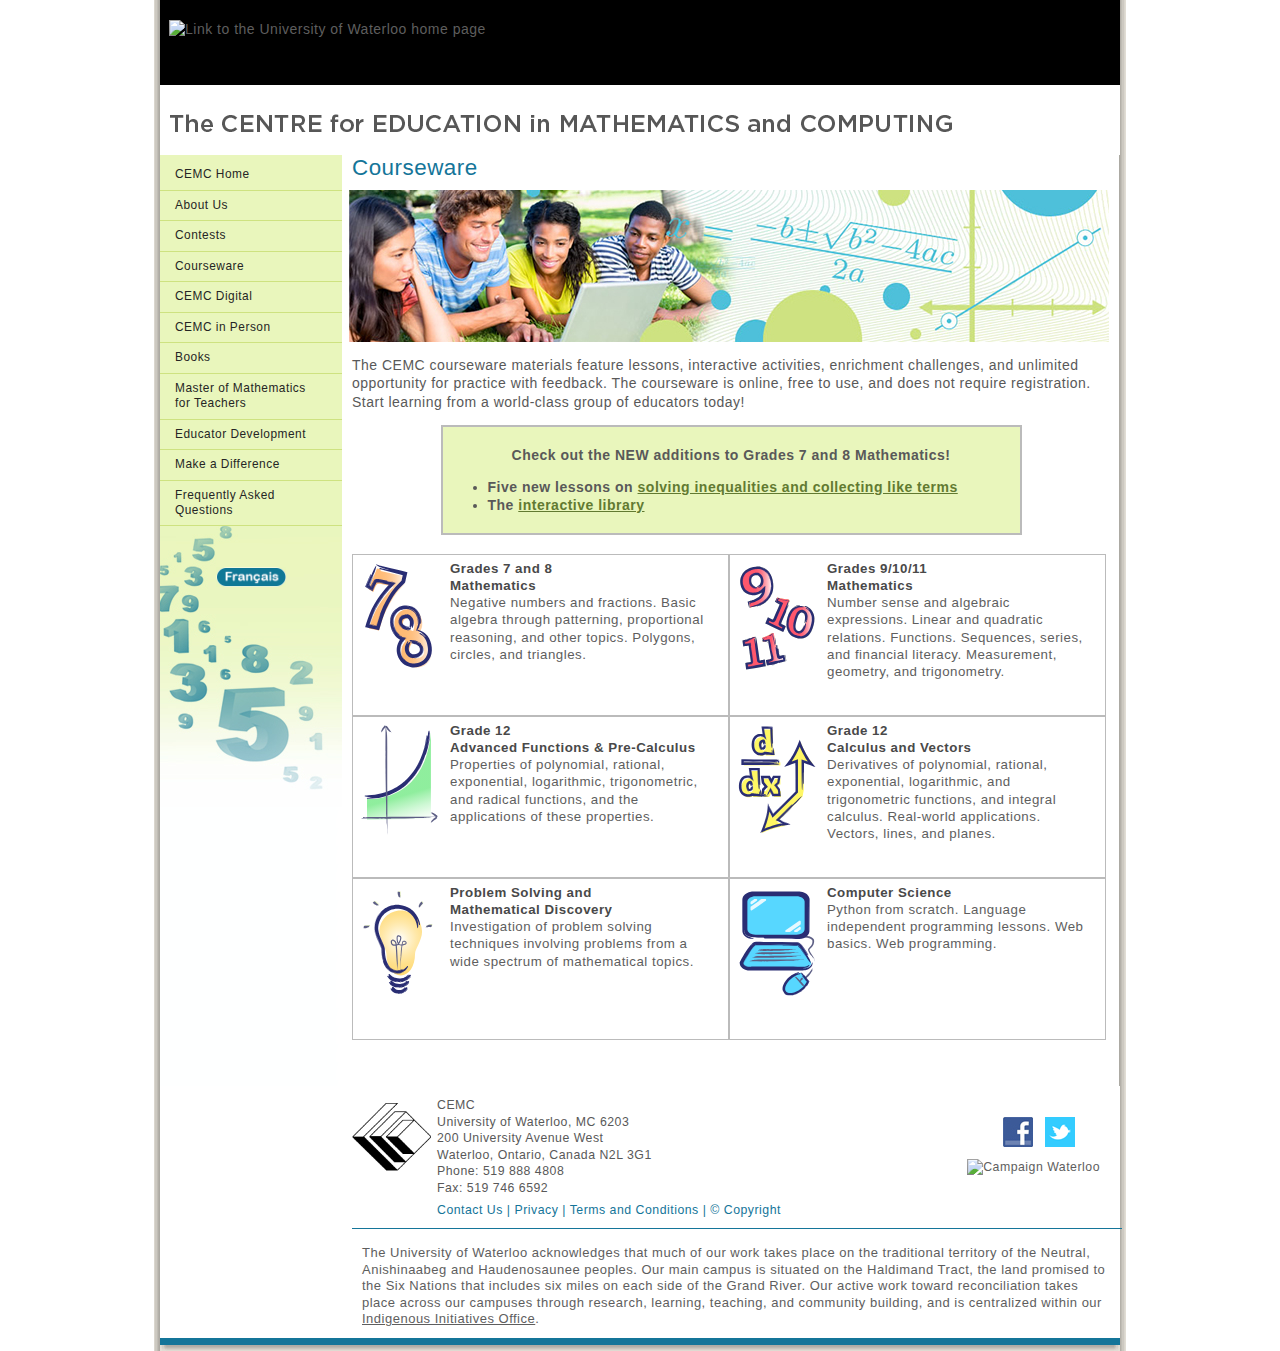
==== mathHome/cemc.uwaterloo.ca/resources/courseware/courseware.html @ 1f7eacf2 "Added new files" ====
<!DOCTYPE html>
<html lang="en">
<head>
<title>Courseware</title>
<!-- InstanceEndEditable -->
<style type="text/css" media="screen,print">
@import url("../../!css/cemc.css");
</style>

<style type="text/css" media="screen,print">
@import url("../../!css/2col.css");
</style>
<link rel="stylesheet" type="text/css" media="print" href="../../!css/print.css" />
<meta http-equiv="Content-Type" content="text/html; charset=iso-8859-1" />
<meta http-equiv="Content-Language" content="en-us" />
<meta name="description" content="The CEMC has become Canada's largest and most recognized outreach organization for promoting and creating activities and materials in mathematics and computer science." />
<meta name="robots" CONTENT="Noydir,Noodp"/>
<script src="../../Scripts/AC_RunActiveContent.js" type="text/javascript"></script>
<!-- InstanceParam name="Have You Seen" type="boolean" value="false" --><!-- InstanceParam name="imagebanner" type="boolean" value="true" --><!-- InstanceParam name="contestlinks" type="boolean" value="false" --><!-- InstanceParam name="rightcontent" type="boolean" value="false" -->

<script src="/js/Accordion.js" type="text/javascript"></script>

</head>
<body>
<div id="container">
<div id="bodycontainer">
	<div id="header">
<div id="clfbar">
    <div id="uw_wordmark">
           <a href="https://www.uwaterloo.ca">
  <img src="https://cemc.uwaterloo.ca/!images/UniversityOfWaterloo_header_logo.png" height="48" alt="Link to the University of Waterloo home page" />           </a>      </div><!-- end #uw_wordmark -->      <!-- end #searchbox -->
</div>

   <div id="wordmark">
      <h1 align="left"><a href="https://www.cemc.uwaterloo.ca/"><img src="../../!images/title_caps.gif" alt="Link to the CEMC home page"/></a></h1>
  </div>
</div>
	<a class="hide-element hide-element-focusable" href="#content">Skip to the content of the web site.</a>
		<div id="primarynavarea"> 
			<ul id="primarynav"> 
			  <li><a href="/index.html">CEMC Home</a>
			  </li>   
			  <li><a href="../../about-us/about-us.html">About Us</a>
			   </li>
			  <li> <a href="../../contests/contests.html">Contests</a> </li>
			  <li><a href="courseware.html">Courseware</a>
			    </li>
			   	  
			  <li> <a href="../cemc-digital.html">CEMC Digital</a>
			    </li>
			  
			  <li> <a href="../../events/cemc-in-person.html">CEMC in Person</a> </li>  	  
			    	  
			  <li> <a href="/books.html"> Books</a>
			    </li>
                
              <li><a href="/mmt.html">Master of Mathematics<br>
              for Teachers</a> </li> 	 
			  <li> <a href="../../events/educator-development.html">Educator Development</a>
			    </li>
			  <li> <a href="../../make-a-difference.html">Make a Difference</a> </li>

				<li><a href="/about-us/faq.html">Frequently Asked<br>Questions</a></li>
			</ul>
	  <ul id="languages"><li>
				<a href="courseware-f.html"><img src="../../!images/language_french.gif" alt="Fran&ccedil;ais" width="70" height="20" /></a>
		  </li></ul>
	</div>
		<a name="content" id="content"></a>
        

		<div id="contentbar">
		  <h1>
		Courseware		
		
          </h1>
		</div>
        <div id="imagebanner">
		<img src="../../!images/banners/courseware_banner.jpg" align="middle" alt="Image of students laying on grass looking at a computer" /><!-- InstanceEndEditable -->
        </div>
		<div id="primarycontarea">
			<div id="primarycontent"><!-- InstanceBeginEditable name="primarycontent" -->
				<p>The CEMC courseware materials feature lessons, interactive activities, enrichment challenges, and unlimited opportunity for practice with feedback. The courseware is online, free to use, and does not require registration. Start learning from a world-class group of educators today!</p>
                <table width="692" align="center" cellspacing="0" class="smalltable">
                <tr class="greenbar">
                    <td width="688"><div align="center">
                        
				    <p>Check out the NEW additions to Grades 7 and 8 Mathematics! </div><ul><li>Five new lessons on <a href="https://courseware.cemc.uwaterloo.ca/27?gid=76">solving inequalities and collecting like terms</a></li><li>The <a href="https://cemc2.math.uwaterloo.ca/resources/courseware/grade-7-8-interactive-library.php">interactive library</a></li></ul></p>
                    </td>
                </tr>
                </table><br>
                
                <div id="maincoursewarepage">
				<ul id="lessonsList">
   <li class="lessonG1 lessonG3">                    
   <a href="https://courseware.cemc.uwaterloo.ca/27">
   <img src="../../!images/courseware/cemc-icons-01-78.svg" alt="Graphic of a circle divided in thirds" width="82" height="115" class="imageleft2"/>

    <strong>Grades 7 and 8<br /> 
      Mathematics</strong><br />
      Negative numbers and fractions. Basic algebra through patterning, proportional reasoning, and other topics. Polygons, circles, and  triangles.
   </a>
   </li>
                   
   <li class="lessonG2 lessonG3">
   <a href="math91011/cemc.uwaterloo.ca/resources/courseware/grade-9-10-11.html"><img src="../../!images/courseware/cemc-icons-02-91011.svg" alt="graphic of plus minus sign" width="82" height="115" class="imageleft2"/>
       <strong>Grades 9/10/11<br />
      Mathematics</strong><br />
      Number sense and algebraic expressions. Linear and quadratic relations. Functions. Sequences, series, and financial literacy. Measurement, geometry, and trigonometry. 
   </a>
   </li>
   
   <li class="lessonG3"><a href="https://courseware.cemc.uwaterloo.ca/8"><img src="../../!images/courseware/cemc-icons-03-12Func.svg" alt="graphic of parametric curves" width="82" height="115" class="imageleft2"/><strong>Grade 12<br />Advanced Functions & Pre-Calculus</strong><br />
      Properties of polynomial, rational, exponential, logarithmic, trigonometric, and radical functions, and the applications of these properties. 
   </a></li>
   <li class="lessonG3"><a href="https://courseware.cemc.uwaterloo.ca/11"><img src="../../!images/courseware/cemc-icons-04-12Calc.svg" alt="graphic of a 3d cartesian plane point a" width="82" height="115" class="imageleft2"/><strong>Grade 12<br />Calculus and Vectors</strong><br />
      Derivatives of polynomial, rational, exponential, logarithmic, and trigonometric functions, and integral calculus. Real-world applications. Vectors, lines, and planes.&nbsp;
   </a></li>
   <li class="lessonG3"><a href="https://courseware.cemc.uwaterloo.ca/40"><img src="../../!images/courseware/cemc-icons-05-PS.svg" alt="graphic of light bulb sketch" width="82" height="115" class="imageleft2"/>
      <strong>Problem Solving and <br />Mathematical Discovery</strong><br />
      Investigation of problem solving techniques involving problems from a wide spectrum of mathematical topics.
   </a></li>
   <li class="lessonG4"><a href="https://open.cs.uwaterloo.ca/"><img src="../../!images/courseware/cemc-icons-06-CS.svg" alt="graphic of python brand" width="82" height="115" class="imageleft2"/><strong>Computer Science</strong><br />
      Python from scratch. Language independent programming lessons. Web basics. Web programming.
   </a></li>
</ul>
                </div>
<br /><br />
			<!-- InstanceEndEditable --></div>
		</div>
		
	<div id="footer">	
		<div id="departmentaddress">
			<div style="float:right" >
            <a href="https://twitter.com/UWaterlooCEMC"><img src="../../!images/twitterlogo.png" alt="CEMC on Twitter" border="0" class="twitterlogo" /></a>
            <a href="https://www.facebook.com/pages/CEMC-Centre-for-Education-in-Mathematics-and-Computing/144088622275314"><img src="../../!images/facebooklogo.jpg" alt="CEMC on Facebook" border="0" class="facebooklogo" /></a>
			<div style="clear:both"></div>
			<a href="https://campaign.uwaterloo.ca"><img src="https://www.uwaterloo.ca/images/template/littlecampaignlogo.gif" alt="Campaign Waterloo" border="0" class="campaignlogo" /></a>
            </div>
		  <p><a name="contact" id="contact"></a><img src="../../!images/cemc_logo.gif" class="logo" alt="CEMC logo"/>CEMC<br />
			University of Waterloo, MC 6203<br />
			200 University Avenue West<br />
			Waterloo, Ontario, Canada N2L 3G1<br />
			Phone: 519 888 4808<br />
		  Fax: 519 746 6592</p>
			<p class="links"><a href="../../about-us/contact-us.html" title="">Contact Us </a>|			  <a href="../../privacy.html">Privacy</a> | <a href="../../terms-and-conditions.html">Terms and Conditions</a> | &copy; <a href="../../copyright.html">Copyright</a> </p>
			<hr class align="left" noshade width="100%" size="0" color="#147599">
			<div id="footer-message">The University of Waterloo acknowledges that much of our work takes place on the traditional territory of the Neutral, Anishinaabeg and Haudenosaunee peoples. Our main campus is situated on the Haldimand Tract, the land promised to the Six Nations that includes six miles on each side of the Grand River. Our active work toward reconciliation takes place across our campuses through research, learning, teaching, and community building, and is centralized within our<a href="https://uwaterloo.ca/human-rights-equity-inclusion/indigenousinitiatives"> Indigenous Initiatives Office</a>.</div>
		</div>
	</div>
</div>
</div>
<script type="text/javascript">
var gaJsHost = (("https:" == document.location.protocol) ? "https://ssl." : "http://www.");
document.write(unescape("%3Cscript src='" + gaJsHost + "google-analytics.com/ga.js' type='text/javascript'%3E%3C/script%3E"));
</script>
<script type="text/javascript">
var pageTracker = _gat._getTracker("UA-38946003-1");
pageTracker._initData();
pageTracker._trackPageview();
</script>
</body>
<!-- InstanceEnd --></html>
---- mathHome/cemc.uwaterloo.ca/!css/print.css ----
body {
	font-size: 10pt;
	background-color: #FFFFFF;
	background-image: none;
	width: 100%;
}
/* Sept 2, 2008 - Removed by JP
#collage {
	margin: 6pt 0;
	padding: 0;
	position: relative;
	top: 0;
	left: 0;
	width: 100%;
}
*/
#header, #contentbar, #primarycontarea, #primarycontent, #footer {
	padding: 0;
	margin: 0;
	width: 100% !important;
	border: none;
}
#header {
	padding-bottom: 6pt;
	border-bottom: 1pt solid #000000;
}
/* Setpt 2 - 2008 Added by JP to be consistent with altered cemc.css. */
#wordmark {
	border-top: 1px solid #CCC;
	margin-left: 170px; /* July, 2008 JP changed from 175px to better centre title. */
	padding-top: 5px; 	/* July, 2008 JP added to better centre title. */
}
/* Sept 2, 2008 - now display search box */
#primarynavarea, #secondnavarea {
	display: none;
}
#contentbar {
	background: #51C1D9 url(../!images/bar_image.jpg) repeat-x left top;
	/* Sept 2, 2008 - Removed by JP to match altered cemc.css 
	background-color: #FFFFFF;
	border-bottom: 1px solid #000000;
	margin-bottom: 6pt;
	*/
	float: left; 	/* Sept 2, 2008 - Added by JP to match altered cemc.css. */
	width: 590px;	/* Sept 2, 2008 - Added by JP to match altered cemc.css. */
}
#primarycontarea h1, #primarycontarea h2, #primarycontarea h3, #primarycontarea h4 {
	color: #000000;
	text-indent: 0;
	padding-left: 0;
	font-weight: bold;
}
#contentbar h1 {
	color: #000000;
	margin-left: 0;
	font-weight: bold;
}	
#contentbar h2 {
	color: #000000;
	margin-left: 0;
	font-weight: bold;
}
#footer {
	border-top: 1pt #000000 solid;
	margin-top: 6pt;
	padding-top: 6pt;
}
#footer a {
	color: #000000;
	text-decoration: underline;
}
#haveyouseen {
	display: none;
}

/* Sept 2, 2008 - Added by JP */
#imagebanner, #collage, .homepageleft {
	display: none;
}
#uwlogo {
	position: absolute;
	margin-top: 0px;
	margin-left: 0px;
}
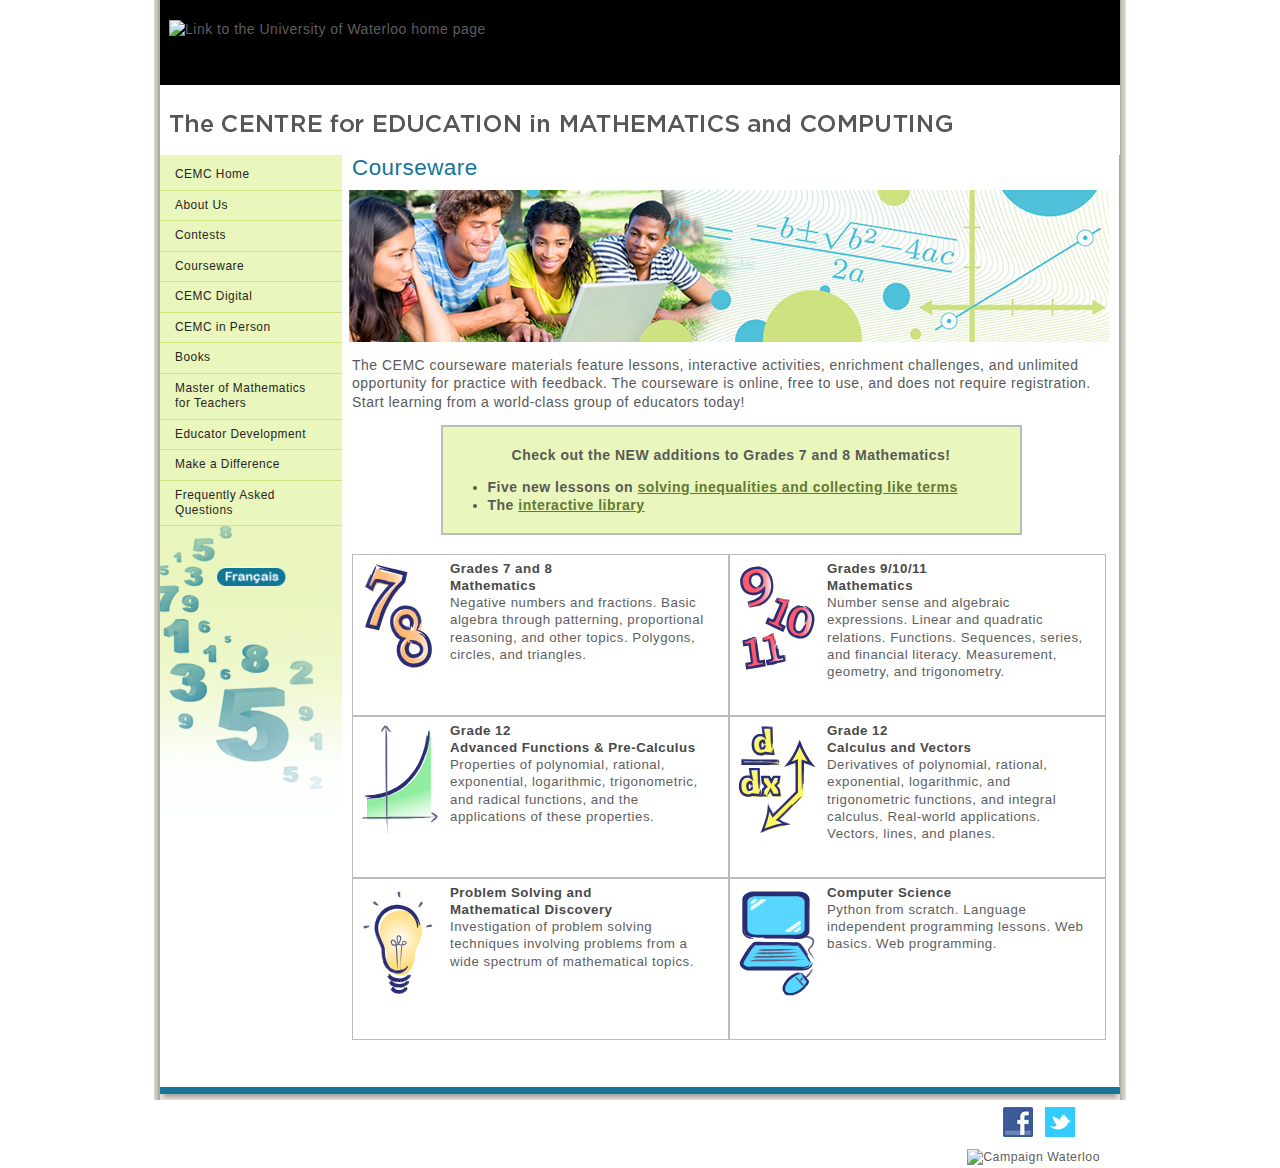
==== commit c936104c: "Update courseware.html" ====
--- a/mathHome/cemc.uwaterloo.ca/resources/courseware/courseware.html
+++ b/mathHome/cemc.uwaterloo.ca/resources/courseware/courseware.html
@@ -137,15 +137,6 @@
 			<div style="clear:both"></div>
 			<a href="https://campaign.uwaterloo.ca"><img src="https://www.uwaterloo.ca/images/template/littlecampaignlogo.gif" alt="Campaign Waterloo" border="0" class="campaignlogo" /></a>
             </div>
-		  <p><a name="contact" id="contact"></a><img src="../../!images/cemc_logo.gif" class="logo" alt="CEMC logo"/>CEMC<br />
-			University of Waterloo, MC 6203<br />
-			200 University Avenue West<br />
-			Waterloo, Ontario, Canada N2L 3G1<br />
-			Phone: 519 888 4808<br />
-		  Fax: 519 746 6592</p>
-			<p class="links"><a href="../../about-us/contact-us.html" title="">Contact Us </a>|			  <a href="../../privacy.html">Privacy</a> | <a href="../../terms-and-conditions.html">Terms and Conditions</a> | &copy; <a href="../../copyright.html">Copyright</a> </p>
-			<hr class align="left" noshade width="100%" size="0" color="#147599">
-			<div id="footer-message">The University of Waterloo acknowledges that much of our work takes place on the traditional territory of the Neutral, Anishinaabeg and Haudenosaunee peoples. Our main campus is situated on the Haldimand Tract, the land promised to the Six Nations that includes six miles on each side of the Grand River. Our active work toward reconciliation takes place across our campuses through research, learning, teaching, and community building, and is centralized within our<a href="https://uwaterloo.ca/human-rights-equity-inclusion/indigenousinitiatives"> Indigenous Initiatives Office</a>.</div>
 		</div>
 	</div>
 </div>
